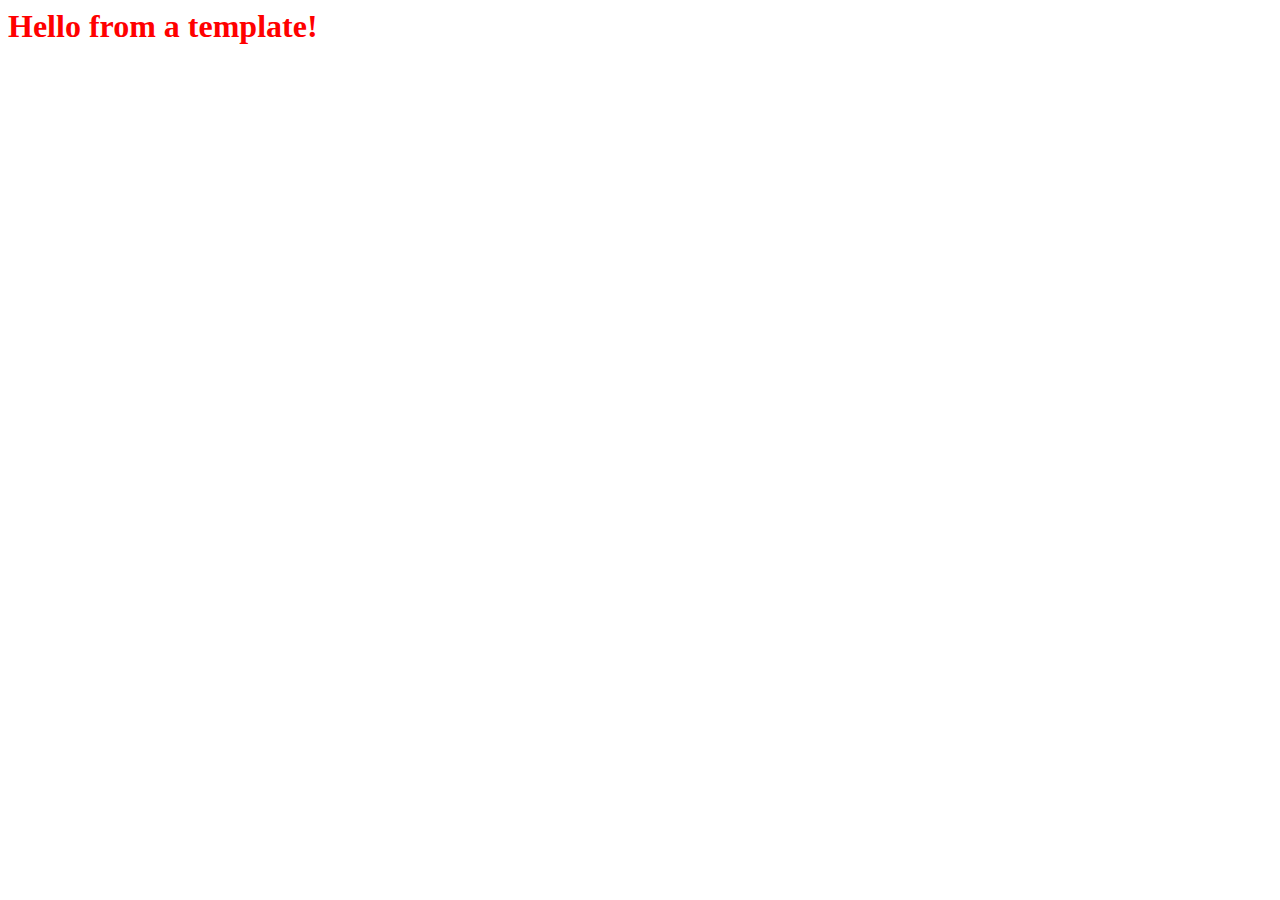
==== web_app/templates/index.html @ 2fff55bc "Start of web app code (Tuesday)" ====
<html>
    <head>
        <link rel="stylesheet" href="/static/css/main.css">
        <style>
            body {
                color: red;
            }
        </style>
    </head>
    <body>
        <h1>Hello from a template!</h1>
    </body>
</html>
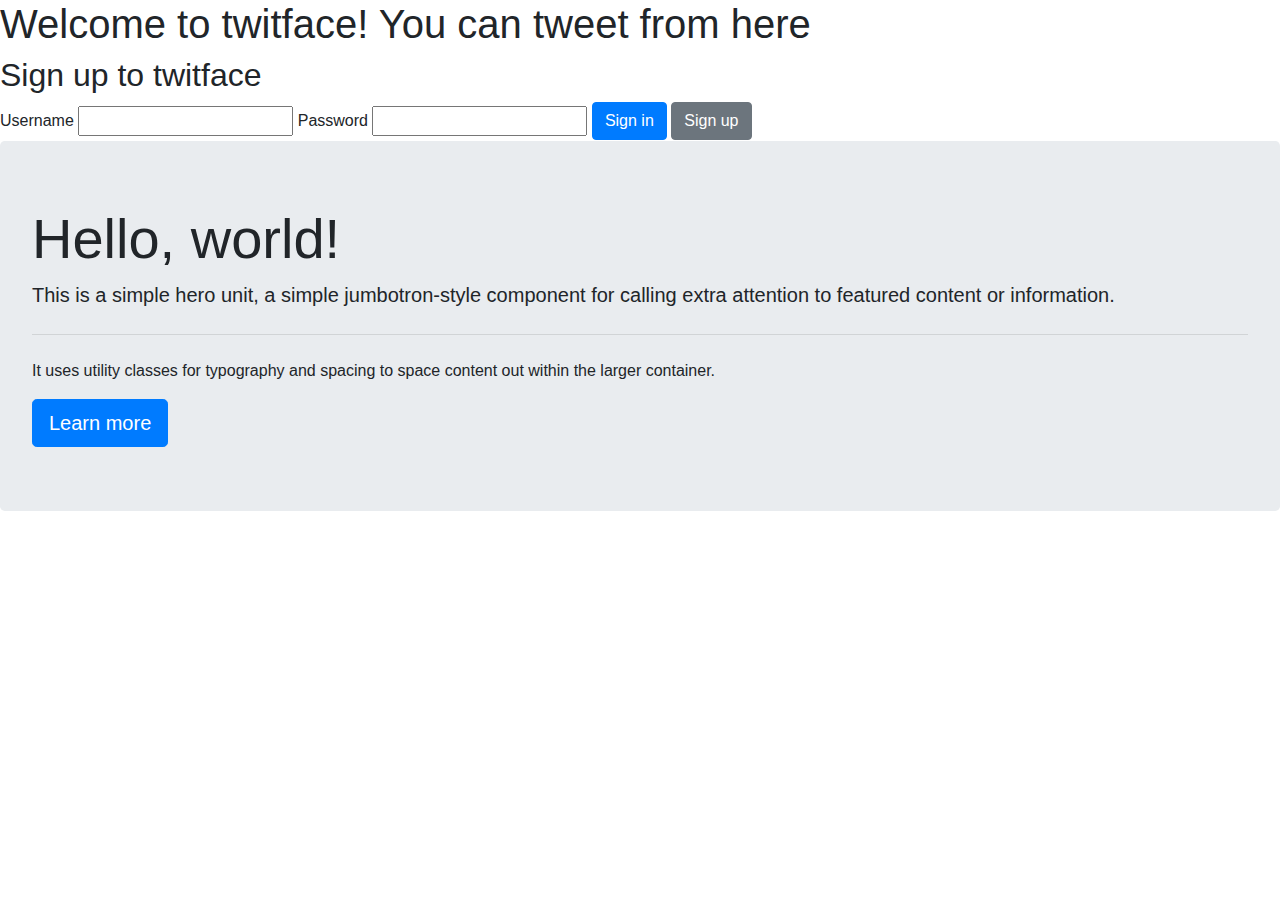
==== commit 712091fb: "todo list :)" ====
--- a/web_app/templates/index.html
+++ b/web_app/templates/index.html
@@ -1,13 +1,48 @@
-<html>
-    <head>
-        <link rel="stylesheet" href="/static/css/main.css">
-        <style>
-            body {
-                color: red;
-            }
-        </style>
-    </head>
-    <body>
-        <h1>Hello from a template!</h1>
-    </body>
+<!doctype html>
+<html lang="en">
+
+<head>
+    <!-- Required meta tags -->
+    <meta charset="utf-8">
+    <meta name="viewport" content="width=device-width, initial-scale=1, shrink-to-fit=no">
+
+    <!-- Bootstrap CSS -->
+    <link rel="stylesheet" href="https://stackpath.bootstrapcdn.com/bootstrap/4.3.1/css/bootstrap.min.css"
+        integrity="sha384-ggOyR0iXCbMQv3Xipma34MD+dH/1fQ784/j6cY/iJTQUOhcWr7x9JvoRxT2MZw1T" crossorigin="anonymous">
+
+    <title>Hello, world!</title>
+</head>
+
+<body>
+    <h1>Welcome to twitface! You can tweet from here</h1>
+    <h2>Sign up to twitface</h2>
+    <label>Username</label>
+    <input type="text"></input>
+    <label>Password</label>
+    <input type="text"></input>
+    <button type="button" class="btn btn-primary">Sign in</button>
+    <button type="button" class="btn btn-secondary">Sign up</button>
+
+    <div class="jumbotron">
+        <h1 class="display-4">Hello, world!</h1>
+        <p class="lead">This is a simple hero unit, a simple jumbotron-style component for calling extra attention to
+            featured content or information.</p>
+        <hr class="my-4">
+        <p>It uses utility classes for typography and spacing to space content out within the larger container.</p>
+        <a class="btn btn-primary btn-lg" href="#" role="button">Learn more</a>
+    </div>
+
+    <!-- Optional JavaScript -->
+    <!-- jQuery first, then Popper.js, then Bootstrap JS -->
+    <script src="https://code.jquery.com/jquery-3.3.1.slim.min.js"
+        integrity="sha384-q8i/X+965DzO0rT7abK41JStQIAqVgRVzpbzo5smXKp4YfRvH+8abtTE1Pi6jizo"
+        crossorigin="anonymous"></script>
+    <script src="https://cdnjs.cloudflare.com/ajax/libs/popper.js/1.14.7/umd/popper.min.js"
+        integrity="sha384-UO2eT0CpHqdSJQ6hJty5KVphtPhzWj9WO1clHTMGa3JDZwrnQq4sF86dIHNDz0W1"
+        crossorigin="anonymous"></script>
+    <script src="https://stackpath.bootstrapcdn.com/bootstrap/4.3.1/js/bootstrap.min.js"
+        integrity="sha384-JjSmVgyd0p3pXB1rRibZUAYoIIy6OrQ6VrjIEaFf/nJGzIxFDsf4x0xIM+B07jRM"
+        crossorigin="anonymous"></script>
+</body>
+
 </html>